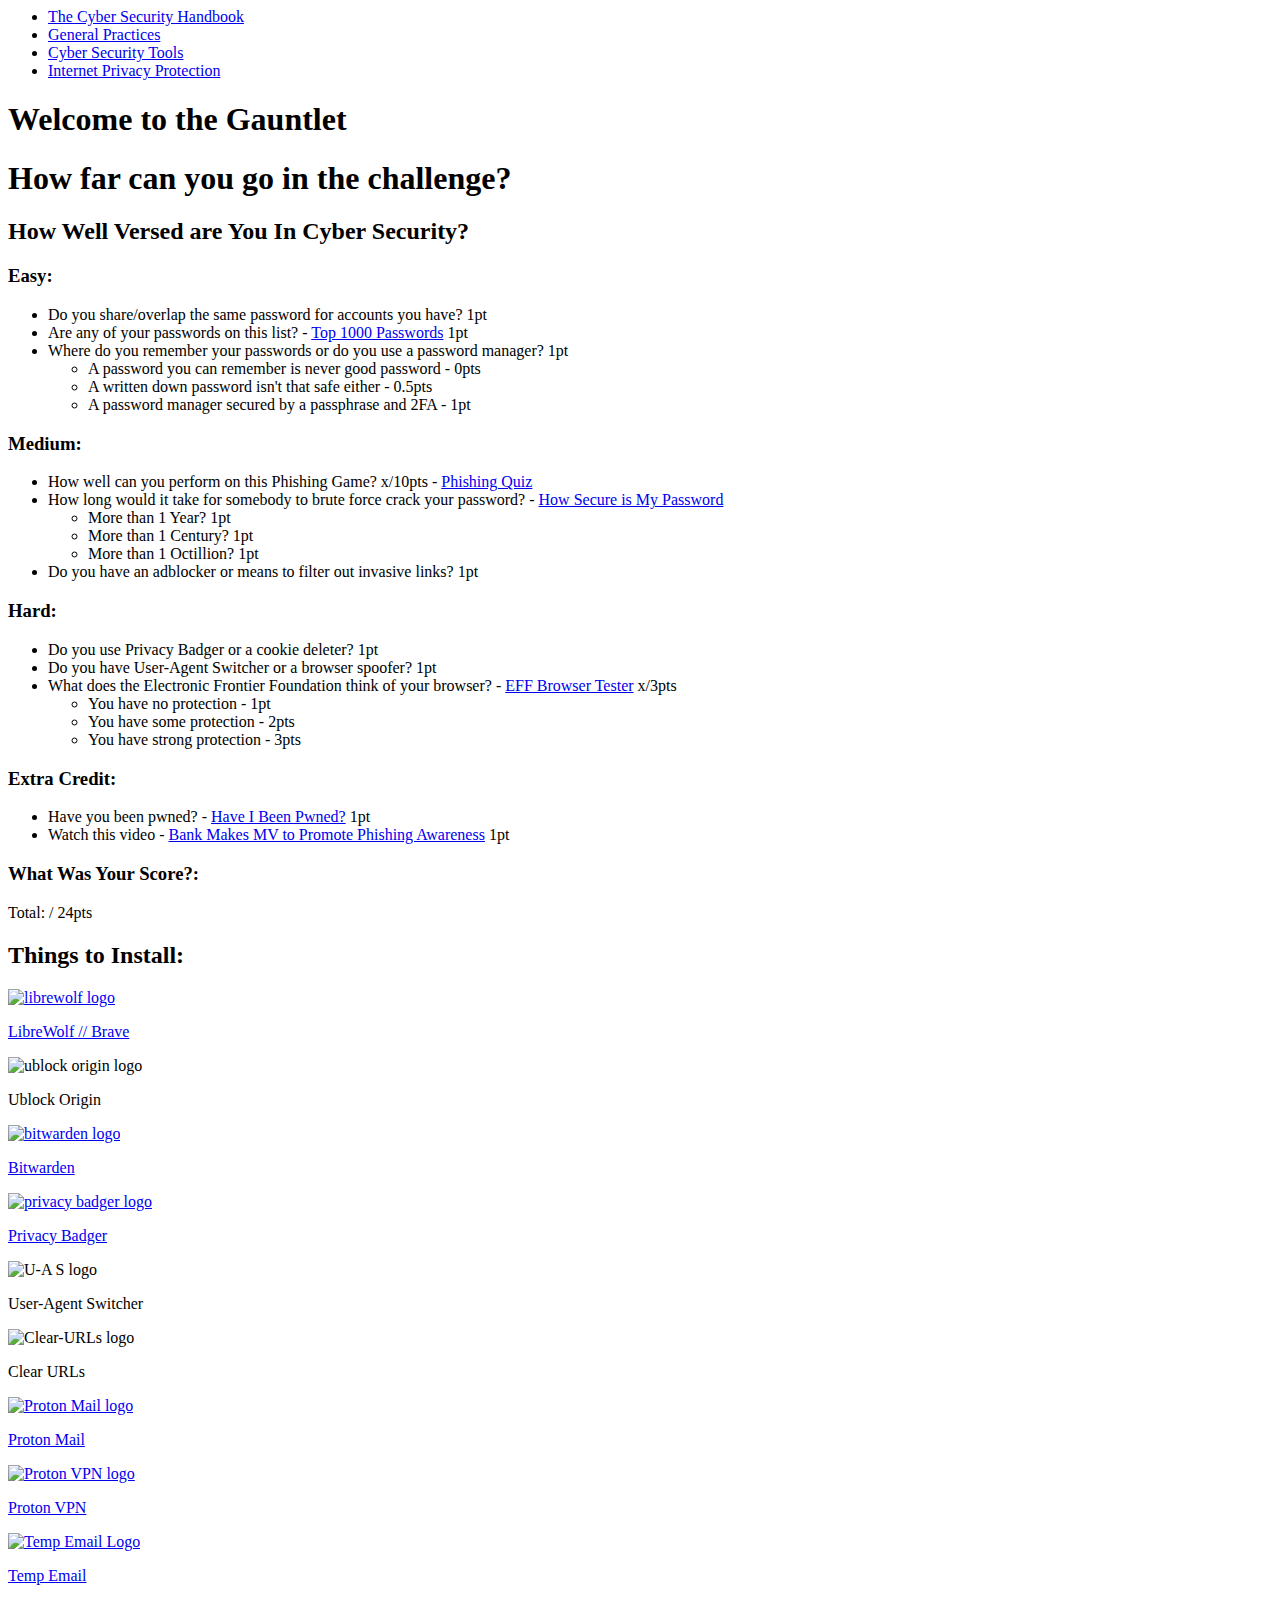
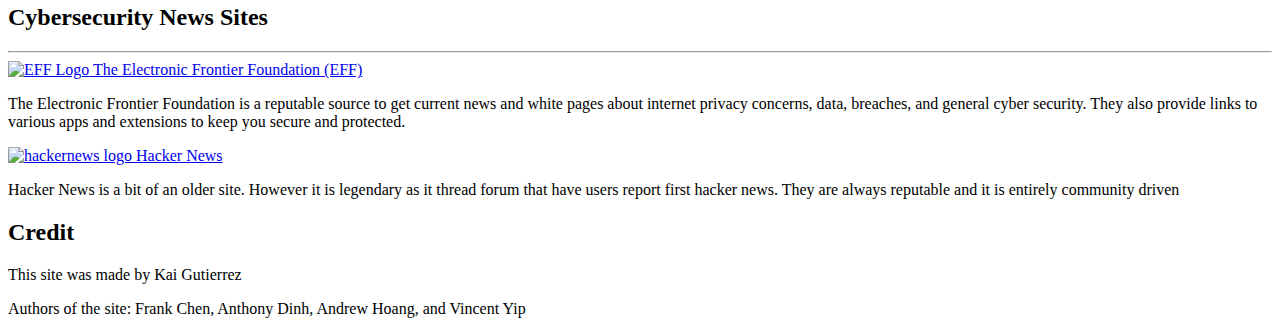
==== index.html @ 72b3c2f1 "Add files via upload" ====
<html lang="en">
<head>
    <meta charset="UTF-8">
    <meta name="viewport" content="width=device-width, initial-scale=1.0">
    <title>Cyber Security Handbook</title>
    <link rel="stylesheet" href="css/framework.css">
    <link rel="stylesheet" href="css/home-styles.css">
    <title>Document</title>
</head>
<body>
    <nav>
        <ul>
            <span>
                <li><a href="#home">The Cyber Security Handbook</a></li>
            </span>
            <li><a href="practices.html">General Practices</a></li>
            <li><a href="tools.html">Cyber Security Tools</a></li>
            <li><a href="privacy.html">Internet Privacy Protection</a></li>
        </ul>
    </nav>
    <header id="welcome">
            <div class="typewriter">
                <h1>Welcome to the Gauntlet</h1>
            </div>
            <div class="typewriter-end">
                <h1>How far can you go in the challenge?</h1>
            </div>
    </header>
    <main>
        <section id="challenge" class="wrapper">
            <h2>How Well Versed are You In Cyber Security?</h2>
            <div class="challenges">
                <div>
                    <h3>Easy:</h3>
                    <ul>
                        <li>Do you share/overlap the same password for accounts you have? 1pt</li>
                        <li>Are any of your passwords on this list?
                            - <a href="https://github.com/DavidWittman/wpxmlrpcbrute/blob/master/wordlists/1000-most-common-passwords.txt"
                                target="_blank">Top 1000 Passwords</a> 1pt
                        </li>
                        <li>Where do you remember your passwords or do you use a password manager? 1pt
                            <ul>
                                <li>A password you can remember is never good password - 0pts</li>
                                <li>A written down password isn't that safe either - 0.5pts</li>
                                <li>A password manager secured by a passphrase and 2FA - 1pt</li>
                            </ul>
                        </li>
                    </ul>
                </div>
                <div>
                    <h3>Medium:</h3>
                    <ul>
                        <li>How well can you perform on this Phishing Game? x/10pts - <a href="https://phishingquiz.withgoogle.com/"
                                target="_blank">Phishing Quiz</a>
                        </li>
                        <li>How long would it take for somebody to brute force crack your password? - <a
                                href="https://www.security.org/how-secure-is-my-password/" target="_blank">How Secure is My Password</a>
                            <ul>
                                <li>More than 1 Year? 1pt</li>
                                <li>More than 1 Century? 1pt</li>
                                <li>More than 1 Octillion? 1pt</li>
                            </ul>
                        </li>
                        <li>Do you have an adblocker or means to filter out invasive links? 1pt</li>
                    </ul>
                </div>
                <div>
                    <h3>Hard:</h3>
                    <ul>
                        <li>Do you use Privacy Badger or a cookie deleter? 1pt</li>
                        <li>Do you have User-Agent Switcher or a browser spoofer? 1pt</li>
                        <li>What does the Electronic Frontier Foundation think of your browser? - <a
                                href="https://firstpartysimulator.org/"> EFF Browser Tester</a> x/3pts
                            <ul>
                                <li>You have no protection - 1pt</li>
                                <li>You have some protection - 2pts</li>
                                <li>You have strong protection - 3pts</li>
                            </ul>
                        </li>
                    </ul>
                </div> 
                <div>
                    <h3>Extra Credit:</h3>
                    <ul>
                        <li>Have you been pwned? - <a href="https://haveibeenpwned.com/" target="_blank">Have I Been Pwned?</a> 1pt</li>
                        <li>Watch this video - <a href="https://youtu.be/HTkdwnwAqlg?si=cr-HZZckB7XfmhLL">Bank Makes MV to Promote Phishing Awareness</a> 1pt</li>
                    </ul>
                </div>
                <h3>What Was Your Score?:   </h3>
                <span>Total: / 24pts</span>
            </div>
        </section>
        <section id="tools">
            <div class="wrapper">
                <h2>Things to Install:</h2>
                <div class="apps">
                    <div class="col-4">
                        <a href="https://librewolf.net/" target="_blank"><img
                                src="https://librewolf.net/icon.svg"
                                alt="librewolf logo" class="img-fluid img-circle"></a>
                        <a href="https://librewolf.net/" target="_blank">
                            <p>LibreWolf // Brave</p>
                        </a>
                    </div>
                    <div class="col-4">
                        <img src="https://upload.wikimedia.org/wikipedia/commons/thumb/0/05/UBlock_Origin.svg/1200px-UBlock_Origin.svg.png" alt="ublock origin logo" class="img-fluid img-circle">
                        <p>Ublock Origin</p>
                    </div>
                    <div class="col-4">
                        <a href="https://bitwarden.com/" target="_blank"><img src="https://yt3.googleusercontent.com/hG462y2Jk7qiFcaHn54XJBXBoUrvMd79D1M6m-AglbBkP0oAMzTps5hfTTRz7ijwMaNN1Mhu8nY=s900-c-k-c0x00ffffff-no-rj" alt="bitwarden logo" class="img-fluid img-circle"></a>
                        <a href="https://bitwarden.com/" target="_blank"><p>Bitwarden</p></a>
                    </div>
                    <div class="col-4">
                        <a href="https://privacybadger.org/" target="_blank"><img src="https://upload.wikimedia.org/wikipedia/commons/1/13/PrivacyBadgerLogo.svg" alt="privacy badger logo" class="img-fluid img-circle"></a>
                        <a href="https://privacybadger.org/" target="_blank"><p>Privacy Badger</p></a>
                    </div>
                    <div class="col-4">
                        <img src="https://addons.mozilla.org/user-media/addon_icons/812/812521-64.png?modified=1741352445" alt="U-A S logo"
                            class="img-fluid img-circle">
                        <p>User-Agent Switcher</p>
                    </div>
                    <div class="col-4">
                        <img src="https://camo.githubusercontent.com/a05980706845d1a726a5b3a300084abcd6aa1e735ba75d05642b60f13cbda705/68747470733a2f2f6769746c61622e636f6d2f436c65617255524c732f436c65617255726c732f7261772f6d61737465722f696d672f636c65617275726c732e737667" alt="Clear-URLs logo"
                            class="img-fluid img-circle">
                        <p>Clear URLs</p>
                    </div>
                    <div class="col-4">
                        <a href="https://proton.me/mail" target="_blank">
                            <img
                                src="https://play-lh.googleusercontent.com/lTYn9-xTiMjcbklN0bHBnNs17ChOkWP5SVU5se-GC7XWBLph_o4Ne7U2IMyu14GLIHFM"
                                alt="Proton Mail logo"
                                class="img-fluid img-circle">
                            </a>
                        <a href="https://proton.me/mail" target="_blank">
                            <p>Proton Mail</p>
                        </a>
                    </div>
                    <div class="col-4">
                        <a href="https://protonvpn.com/" target="_blank">
                            <img
                                src="https://cdn.worldvectorlogo.com/logos/proton-vpn-1.svg"
                                alt="Proton VPN logo"
                                class="img-fluid img-circle">
                            </a>
                        <a href="https://protonvpn.com/" target="_blank">
                            <p>Proton VPN</p>
                        </a>
                    </div>
                    <div class="col-4">
                        <a href="https://temp-mail.org/en/" target="_blank">
                            <img
                                src="https://play-lh.googleusercontent.com/Mz0NTKKDJJwzl9zcg4261ahxnV-Df9Mylp46JnZzUZcRtS51gstbNVIOMar3a7UgThk"
                                alt="Temp Email Logo"
                                class="img-fluid img-circle">
                            </a>
                        <a href="https://temp-mail.org/en/" target="_blank">
                            <p>Temp Email</p>
                        </a>
                    </div>

                </div>
            </div>
        </section>
        <section id="news" class="wrapper">
            <h2>Cybersecurity News Sites</h2>
            <hr>
            <div class="col-6">
                <a href="https://www.eff.org/" target="_blank">
                    <img src="https://www.eff.org/files/2018/07/17/logo-web-1920.png" alt="EFF Logo" class="img-fluid img-rounded">
                </a>
                <a href="https://www.eff.org/" target="_blank">The Electronic Frontier Foundation (EFF)</a>
                <p>The Electronic Frontier Foundation is a reputable source to get current news and white pages about internet privacy concerns, data, breaches, and general cyber security.
                    They also provide links to various apps and extensions to keep you secure and protected.</p>
            </div>
            <div class="col-6">
                <a href="https://news.ycombinator.com/" target="_blank">
                    <img src="https://miro.medium.com/v2/resize:fit:1000/1*eessO5f7Bdflb4WprH75ow.jpeg" alt="hackernews logo" class="img-fluid img-rounded">
                </a>
                <a href="https://news.ycombinator.com/" target="_blank">Hacker News</a>
                <p>Hacker News is a bit of an older site.  However it is legendary as it thread forum that have users report first hacker news.  They are always reputable and it is entirely community driven</p>
            </div>   
        </section>
        <footer>
            <h2>Credit</h2>
            <p>This site was made by Kai Gutierrez</p>
            <p>Authors of the site: Frank Chen, Anthony Dinh, Andrew Hoang, and Vincent Yip</p>
        </footer>
    </main>
</body>
</html>
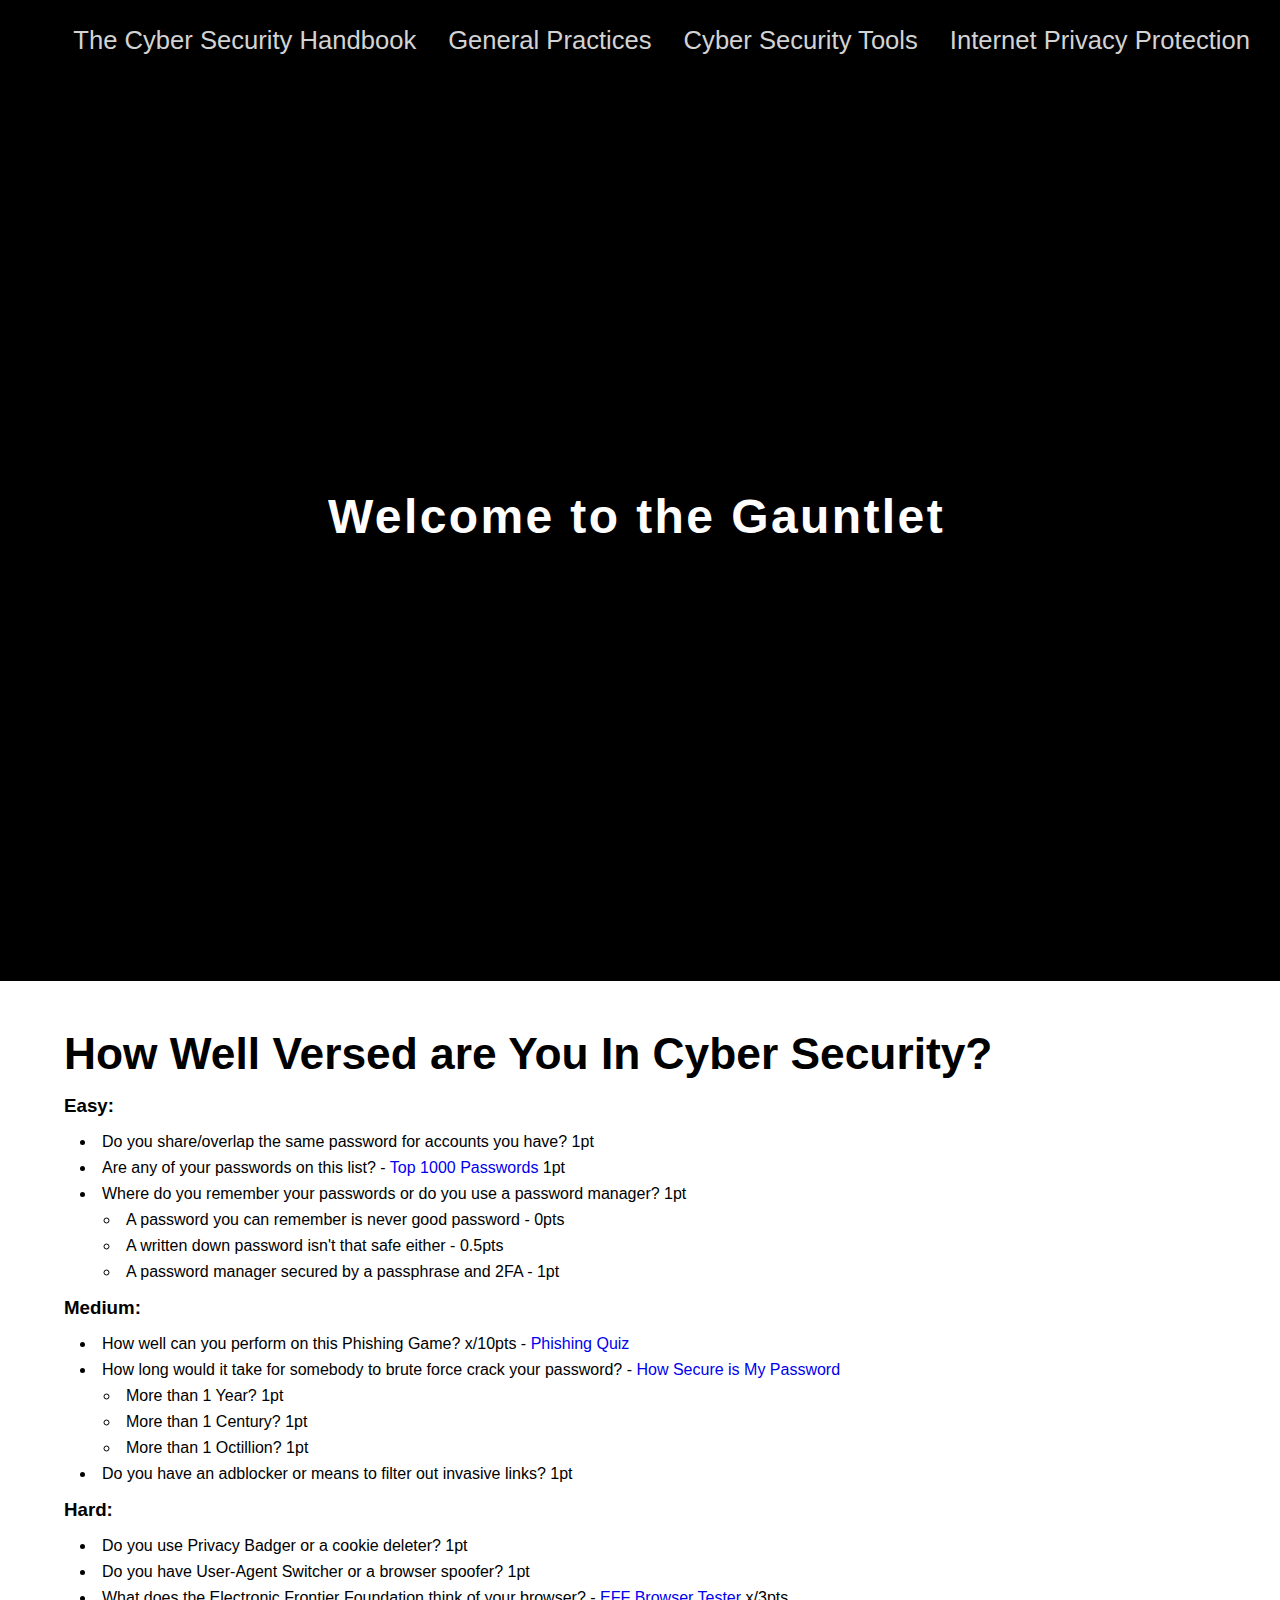
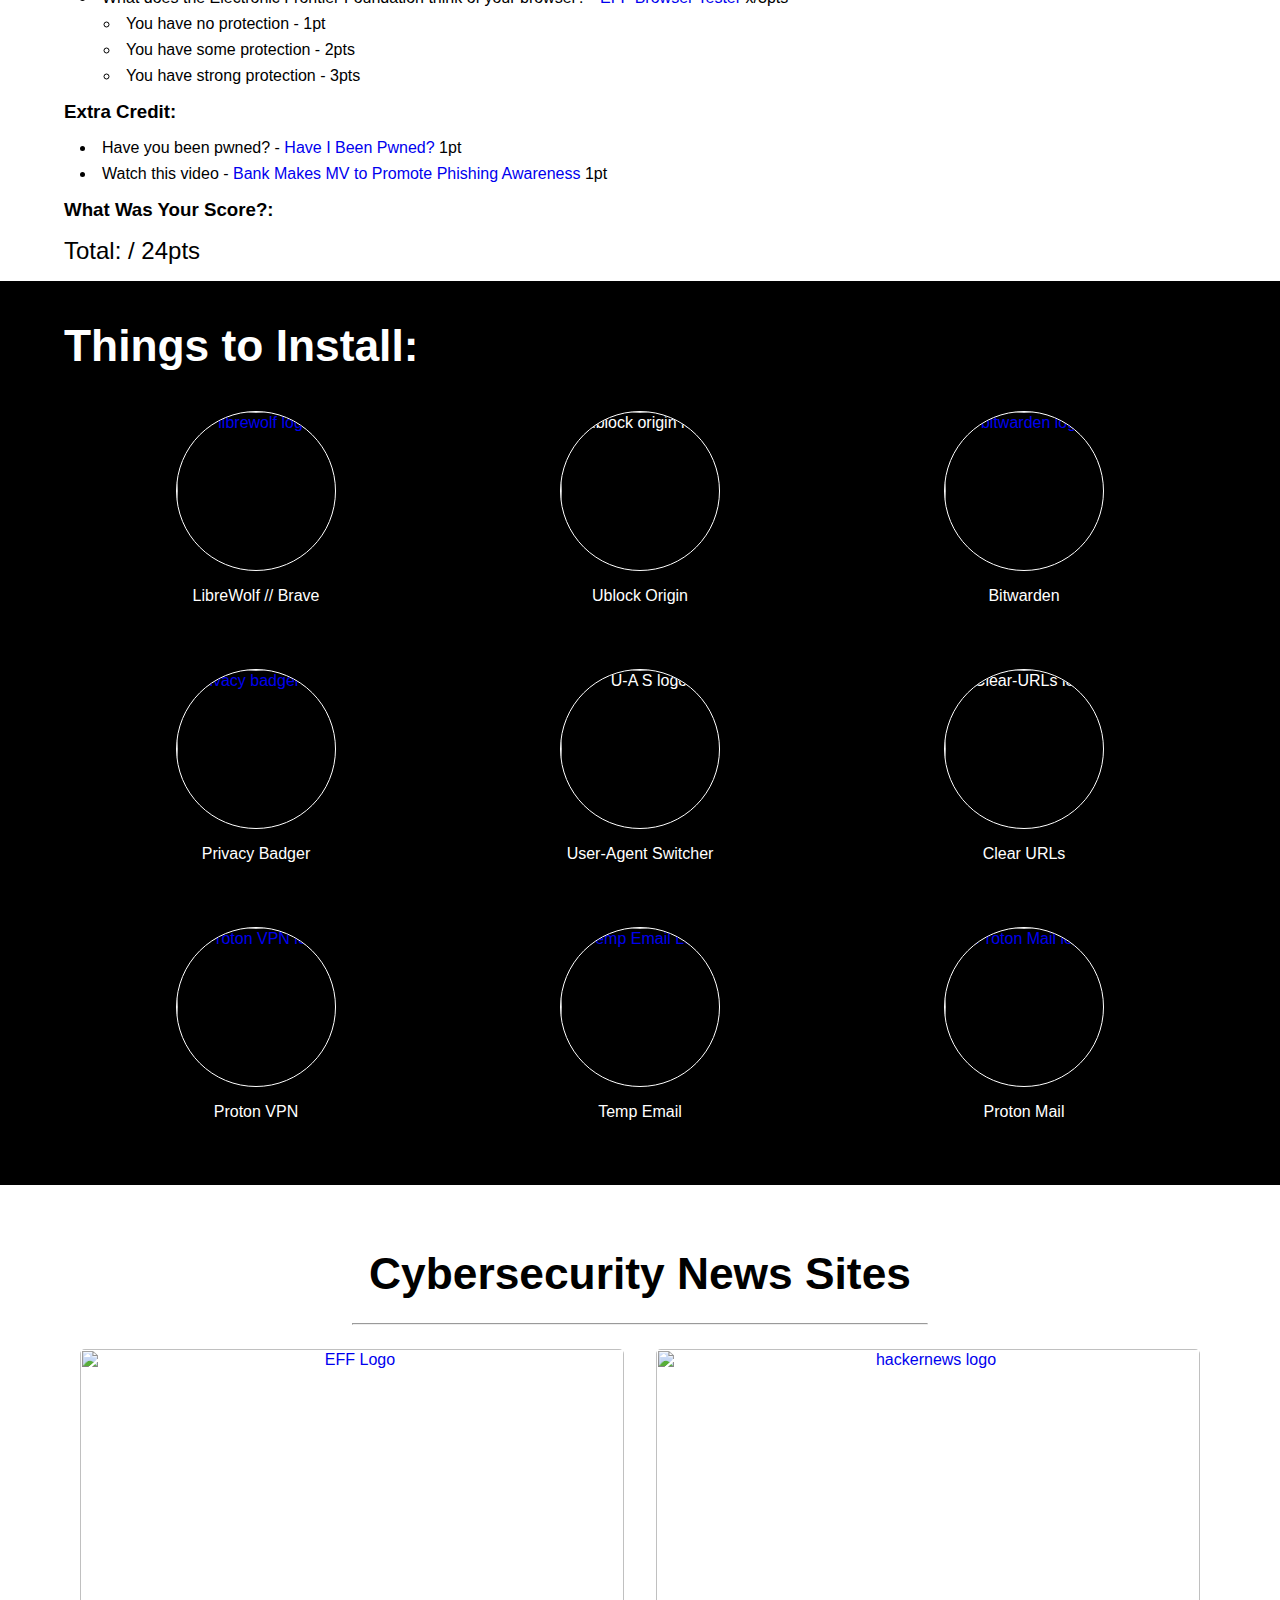
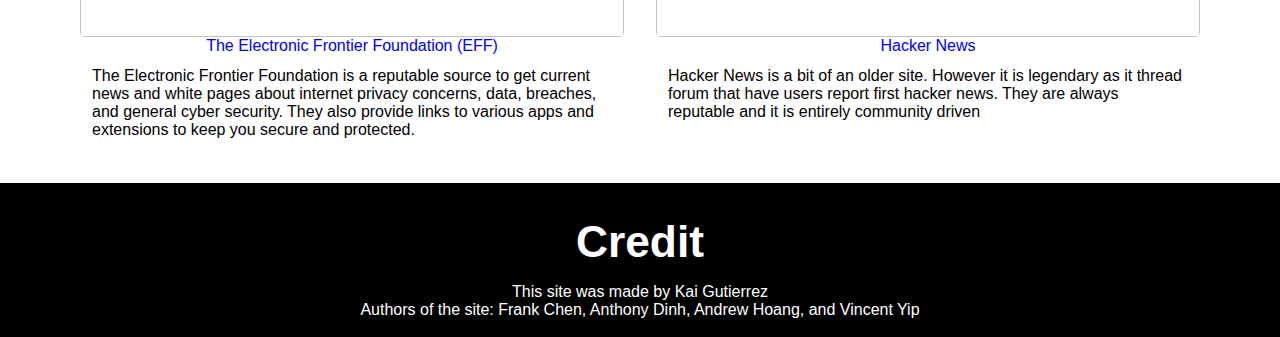
==== commit 10fea109: "Update index.html" ====
--- a/index.html
+++ b/index.html
@@ -94,70 +94,77 @@
             <div class="wrapper">
                 <h2>Things to Install:</h2>
                 <div class="apps">
-                    <div class="col-4">
-                        <a href="https://librewolf.net/" target="_blank"><img
-                                src="https://librewolf.net/icon.svg"
-                                alt="librewolf logo" class="img-fluid img-circle"></a>
-                        <a href="https://librewolf.net/" target="_blank">
-                            <p>LibreWolf // Brave</p>
-                        </a>
+                    <div class="row">
+                        <div class="col-4">
+                            <a href="https://librewolf.net/" target="_blank"><img src="https://librewolf.net/icon.svg" alt="librewolf logo"
+                                    class="img-fluid img-circle"></a>
+                            <a href="https://librewolf.net/" target="_blank">
+                                <p>LibreWolf // Brave</p>
+                            </a>
+                        </div>
+                        <div class="col-4">
+                            <img src="https://upload.wikimedia.org/wikipedia/commons/thumb/0/05/UBlock_Origin.svg/1200px-UBlock_Origin.svg.png"
+                                alt="ublock origin logo" class="img-fluid img-circle">
+                            <p>Ublock Origin</p>
+                        </div>
+                        <div class="col-4">
+                            <a href="https://bitwarden.com/" target="_blank"><img
+                                    src="https://yt3.googleusercontent.com/hG462y2Jk7qiFcaHn54XJBXBoUrvMd79D1M6m-AglbBkP0oAMzTps5hfTTRz7ijwMaNN1Mhu8nY=s900-c-k-c0x00ffffff-no-rj"
+                                    alt="bitwarden logo" class="img-fluid img-circle"></a>
+                            <a href="https://bitwarden.com/" target="_blank">
+                                <p>Bitwarden</p>
+                            </a>
+                        </div>
                     </div>
-                    <div class="col-4">
-                        <img src="https://upload.wikimedia.org/wikipedia/commons/thumb/0/05/UBlock_Origin.svg/1200px-UBlock_Origin.svg.png" alt="ublock origin logo" class="img-fluid img-circle">
-                        <p>Ublock Origin</p>
+                    <div class="row">
+                        <div class="col-4">
+                            <a href="https://privacybadger.org/" target="_blank"><img
+                                    src="https://upload.wikimedia.org/wikipedia/commons/1/13/PrivacyBadgerLogo.svg" alt="privacy badger logo"
+                                    class="img-fluid img-circle"></a>
+                            <a href="https://privacybadger.org/" target="_blank">
+                                <p>Privacy Badger</p>
+                            </a>
+                        </div>
+                        <div class="col-4">
+                            <img src="https://addons.mozilla.org/user-media/addon_icons/812/812521-64.png?modified=1741352445" alt="U-A S logo"
+                                class="img-fluid img-circle">
+                            <p>User-Agent Switcher</p>
+                        </div>
+                        <div class="col-4">
+                            <img src="https://camo.githubusercontent.com/a05980706845d1a726a5b3a300084abcd6aa1e735ba75d05642b60f13cbda705/68747470733a2f2f6769746c61622e636f6d2f436c65617255524c732f436c65617255726c732f7261772f6d61737465722f696d672f636c65617275726c732e737667"
+                                alt="Clear-URLs logo" class="img-fluid img-circle">
+                            <p>Clear URLs</p>
+                        </div>
                     </div>
-                    <div class="col-4">
-                        <a href="https://bitwarden.com/" target="_blank"><img src="https://yt3.googleusercontent.com/hG462y2Jk7qiFcaHn54XJBXBoUrvMd79D1M6m-AglbBkP0oAMzTps5hfTTRz7ijwMaNN1Mhu8nY=s900-c-k-c0x00ffffff-no-rj" alt="bitwarden logo" class="img-fluid img-circle"></a>
-                        <a href="https://bitwarden.com/" target="_blank"><p>Bitwarden</p></a>
+                    <div class="row">
+                        <div class="col-4">
+                            <a href="https://protonvpn.com/" target="_blank">
+                                <img src="https://cdn.worldvectorlogo.com/logos/proton-vpn-1.svg" alt="Proton VPN logo"
+                                    class="img-fluid img-circle">
+                            </a>
+                            <a href="https://protonvpn.com/" target="_blank">
+                                <p>Proton VPN</p>
+                            </a>
+                        </div>
+                        <div class="col-4">
+                            <a href="https://temp-mail.org/en/" target="_blank">
+                                <img src="https://play-lh.googleusercontent.com/Mz0NTKKDJJwzl9zcg4261ahxnV-Df9Mylp46JnZzUZcRtS51gstbNVIOMar3a7UgThk"
+                                    alt="Temp Email Logo" class="img-fluid img-circle">
+                            </a>
+                            <a href="https://temp-mail.org/en/" target="_blank">
+                                <p>Temp Email</p>
+                            </a>
+                        </div>
+                        <div class="col-4">
+                            <a href="https://proton.me/mail" target="_blank">
+                                <img src="https://play-lh.googleusercontent.com/lTYn9-xTiMjcbklN0bHBnNs17ChOkWP5SVU5se-GC7XWBLph_o4Ne7U2IMyu14GLIHFM"
+                                    alt="Proton Mail logo" class="img-fluid img-circle">
+                            </a>
+                            <a href="https://proton.me/mail" target="_blank">
+                                <p>Proton Mail</p>
+                            </a>
+                        </div>
                     </div>
-                    <div class="col-4">
-                        <a href="https://privacybadger.org/" target="_blank"><img src="https://upload.wikimedia.org/wikipedia/commons/1/13/PrivacyBadgerLogo.svg" alt="privacy badger logo" class="img-fluid img-circle"></a>
-                        <a href="https://privacybadger.org/" target="_blank"><p>Privacy Badger</p></a>
-                    </div>
-                    <div class="col-4">
-                        <img src="https://addons.mozilla.org/user-media/addon_icons/812/812521-64.png?modified=1741352445" alt="U-A S logo"
-                            class="img-fluid img-circle">
-                        <p>User-Agent Switcher</p>
-                    </div>
-                    <div class="col-4">
-                        <img src="https://camo.githubusercontent.com/a05980706845d1a726a5b3a300084abcd6aa1e735ba75d05642b60f13cbda705/68747470733a2f2f6769746c61622e636f6d2f436c65617255524c732f436c65617255726c732f7261772f6d61737465722f696d672f636c65617275726c732e737667" alt="Clear-URLs logo"
-                            class="img-fluid img-circle">
-                        <p>Clear URLs</p>
-                    </div>
-                    <div class="col-4">
-                        <a href="https://proton.me/mail" target="_blank">
-                            <img
-                                src="https://play-lh.googleusercontent.com/lTYn9-xTiMjcbklN0bHBnNs17ChOkWP5SVU5se-GC7XWBLph_o4Ne7U2IMyu14GLIHFM"
-                                alt="Proton Mail logo"
-                                class="img-fluid img-circle">
-                            </a>
-                        <a href="https://proton.me/mail" target="_blank">
-                            <p>Proton Mail</p>
-                        </a>
-                    </div>
-                    <div class="col-4">
-                        <a href="https://protonvpn.com/" target="_blank">
-                            <img
-                                src="https://cdn.worldvectorlogo.com/logos/proton-vpn-1.svg"
-                                alt="Proton VPN logo"
-                                class="img-fluid img-circle">
-                            </a>
-                        <a href="https://protonvpn.com/" target="_blank">
-                            <p>Proton VPN</p>
-                        </a>
-                    </div>
-                    <div class="col-4">
-                        <a href="https://temp-mail.org/en/" target="_blank">
-                            <img
-                                src="https://play-lh.googleusercontent.com/Mz0NTKKDJJwzl9zcg4261ahxnV-Df9Mylp46JnZzUZcRtS51gstbNVIOMar3a7UgThk"
-                                alt="Temp Email Logo"
-                                class="img-fluid img-circle">
-                            </a>
-                        <a href="https://temp-mail.org/en/" target="_blank">
-                            <p>Temp Email</p>
-                        </a>
-                    </div>
-
                 </div>
             </div>
         </section>
@@ -187,4 +194,4 @@
         </footer>
     </main>
 </body>
-</html>+</html>
--- a/css/framework.css
+++ b/css/framework.css
@@ -0,0 +1,201 @@
+/* Kai Gutierrez - Framework */
+/*:root {
+    --main-white: #FFF8F0;
+    --main-navy: #10182C;
+    --main-purple: #38405F;
+    --main-pink: #EE4266;
+    --main-orange:#FFA500;
+    --main-skyblue:#779BE7;
+}*/
+/* Grid Styles */
+*{
+    box-sizing:border-box;
+    margin:0;
+    padding:0;
+    font-family: 'Roboto Condensed', sans-serif;
+}
+nav::after,
+header::after,
+section::after,
+aside::after,
+main::after,
+footer::after,
+.row::after{
+    content:"";
+    display:table;
+    clear:both;
+}
+.row{
+    margin:16px 0;
+}
+.col-1 {width: calc(100%*(1/12));}
+.col-2 {width: calc(100%*(1/6));}
+.col-3 {width: 25%;}
+.col-4 {width: calc(100%/3);}
+.col-5 {width: calc(100%*(5/12));}
+.col-6 {width: 50%;}
+.col-7 {width: calc(100%*(7/12));}
+.col-8 {width: calc(100%*(2/3));}
+.col-9 {width: 75%;}
+.col-10 {width: calc(100%*(5/6));}
+.col-11 {width: calc(100%*(11/12));}
+.col-12 {width: 100%;}
+[class*="col-"] {
+  float: left;
+  padding: 0 16px;
+}
+.wrapper{
+    max-width:90%;
+    margin:0 auto;
+}
+@media (min-width:1300px){
+    .wrapper{
+        max-width: 1170px;
+    }
+}
+
+
+/* Typography */
+h1{
+    font-size: 3em;
+    font-family: 'Roboto', sans-serif;
+}
+h2{
+    font-size: 2.77em;
+}
+h1,h2,h3,h4,h5,h6{
+    margin:16px 0;
+}
+nav li{
+    font-size: 1.6rem;
+}
+
+a{
+    text-decoration: none;
+}
+ul,ol{
+    list-style-position: inside;
+}
+/* Queries */
+@media (max-width:1170px){
+    
+    h1{
+        font-size:2.08rem;
+    }
+    h2{
+        font-size:1.92rem;
+    }
+    h3{
+        font-size:1.76rem;
+    }
+    p{
+        font-size:1rem;
+    }
+    nav li {
+        font-size: 1rem;
+    }
+}
+
+/* Navbar styles */
+nav{
+    background-color:black;
+    padding:14px;
+    position: sticky;
+    top:0;
+    z-index: 1;
+}
+nav span{
+    display: inline-block;
+    float:left;
+    color:lightgrey;
+}
+nav ul{
+    margin:0;
+    padding:0;
+    list-style:none;
+    float:right;
+}
+nav li{
+    float:left;
+}
+nav a{
+    color:#D3D3D3;
+    display:block;
+    padding:12px 16px;
+}
+nav a:hover{
+    color:#fff;
+}
+nav .dropdown-content{
+    background-color:black;
+    width:160px;
+    box-shadow:0 8px 16px black;
+    position:absolute;
+    display:none;
+}
+.dropdown:hover .dropdown-content{
+    display:block;
+}
+
+/* Footer Styles */
+footer{
+    background-color:black;
+    color:white;
+    text-align:center;
+    padding:18px;
+    bottom:0;
+    width:100%;
+}
+/* Image Styles */
+img.img-fluid{
+    width:100%;
+}
+img.img-fluid-height{
+    height:100%;
+}
+img.img-rounded{
+    border-radius:5px;
+}
+img.img-circle{
+    border-radius:50%;
+}
+
+/* Button Styles */
+[class*="btn-"]{
+    display:inline-block;
+    padding:10px;
+    border-radius:5px;
+}
+.btn-primary{
+    color:white;
+    background-color:#007BFF;
+}
+.btn-secondary{
+    color:white;
+    background-color:#6c757d;
+}
+.btn-outline{
+    border: solid 1px #6c757d;
+    color:#6c757d;
+}
+/* Callout Primary */
+[class*="callout-"]{
+    padding:20px;
+    margin-bottom:10px;
+    border: solid 1px transparent;
+    border-radius: 5px;
+    box-shadow:inset 0 1px rgba(0, 0, 0, 0.05);
+
+}
+.callout-primary{
+    color:#004085;
+    background-color:#cce5ff;
+    border-color: #b8daff;
+
+}
+/* Callout Secondary */
+.callout-secondary{
+    color:black;
+    background-color:#f5f5f5;
+    border-color: #e3e3e3;
+}
--- a/css/home-styles.css
+++ b/css/home-styles.css
@@ -0,0 +1,129 @@
+/* Header styles */
+header{
+    display: flex;
+    flex-direction: column;
+    justify-content: center;
+    align-items: center;
+    width: 100%;
+    top:0;
+    height:100vh;
+    background-color:black;
+    color: white;
+    margin-bottom:48px;
+}
+.typewriter h1 {
+    overflow: hidden; /* Ensures the content is not revealed until the animation */
+    border-right: .15em solid transparent; /* The typwriter cursor */
+    white-space: nowrap; /* Keeps the content on a single line */
+    margin: 0 auto; /* Gives that scrolling effect as the typing happens */
+    letter-spacing: .05em; /* Adjust as needed */
+    animation:
+        typing 3s steps(40, end),
+        blink-caret .75s step-end 6;
+}
+.typewriter-end h1{
+    color:transparent;
+    overflow: hidden;
+    border-right: .1em solid transparent;
+    white-space: nowrap;
+    margin: 0 auto;
+    letter-spacing: .05rem;
+    font-size: 1.6rem;
+    animation:
+        typing 3s steps(40, end) 4.5s,
+        blink-caret-end .75s step-end 4.5s infinite;
+}
+/* Main Styles */
+.challenges div{
+    margin: 1rem 0;
+}
+
+.challenges ul li{
+    margin:.5rem 1rem;
+}
+
+.challenges li ul li{
+    margin-left:1.5rem;
+}
+
+#challenge span{
+    font-size: 1.5rem;
+}
+
+#news{
+    padding-top:2rem;
+    padding-bottom:2rem;
+}
+#news img{
+    height: 18rem;
+}
+#news h2{
+    text-align: center;
+}
+#news hr{
+    width: 50%;
+    margin: 24px auto;
+}
+#news .col-6{
+    text-align: center;
+}
+#news .col-6 p{
+    text-align: left;
+    margin:12px 0;
+    padding:0 12px;
+}
+#tools{
+    color: white;
+    background-color: black;
+    margin: 16px 0;
+    padding: 24px 0;
+}
+#tools p, #tools a p{
+    color: white;
+    margin-top: 16px;
+}
+#tools .col-4 {
+    text-align: center;
+    padding:24px;
+}
+#tools img, #tools a img{
+    height:10rem;
+    width:10rem;
+    border: 1px solid white;
+}
+/*Queries*/
+@media (max-width:1170px) {
+    .typewriter h1 {
+        font-size: 1.6rem;
+    }
+    .typewriter-end h1 {
+        font-size: .8rem;
+    }
+    #news img{
+        height:160px;
+    }
+    #tools img, #tools a img{
+        height: 3rem;
+        width: 3rem;
+    }
+}
+/* Animations */
+/* The typing effect */
+@keyframes typing {
+  from { width: 0 }
+  to { width: 100% }
+}
+
+/* The typewriter cursor effect */
+@keyframes blink-caret {
+  from, to { border-color: transparent }
+  50% { border-color:white; }
+}
+@keyframes blink-caret {
+  from, to { border-color: transparent }
+  50% { border-color: white; }
+}
+@keyframes blink-caret-end{
+    from, to { border-color: transparent; color:white;}
+    50% { border-color: white; }
+}
